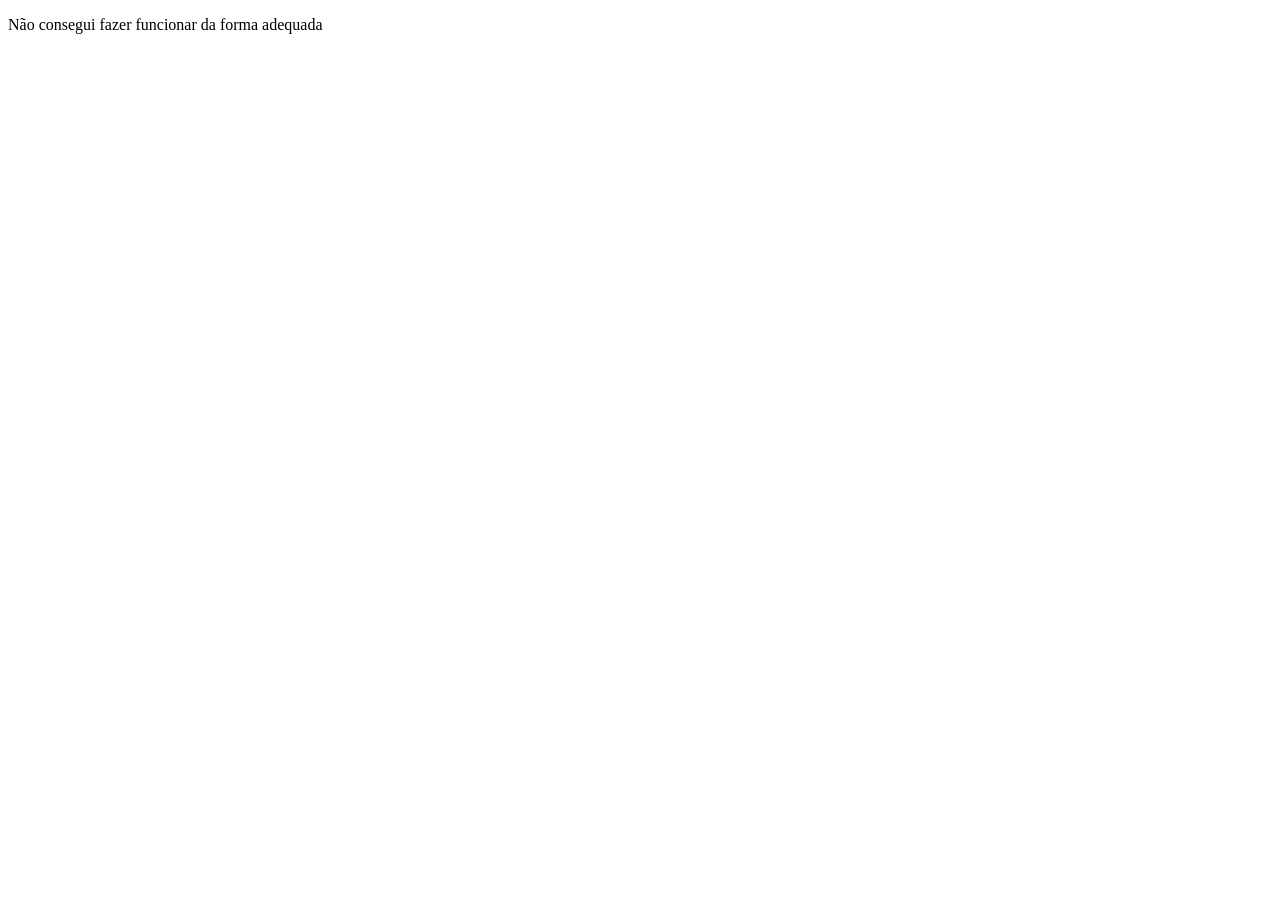
==== outros-componentes.html @ 984d6907 "first commit" ====
<!DOCTYPE html>
<html lang="en">
<head>
    <meta charset="UTF-8">
    <meta name="viewport" content="width=device-width, initial-scale=1.0">
    <title>Outros Componentes</title>
</head>
<body>
    <!-- Scrollspy -->
     <p>
        Não consegui fazer funcionar da forma adequada
     </p>
</body>
</html>
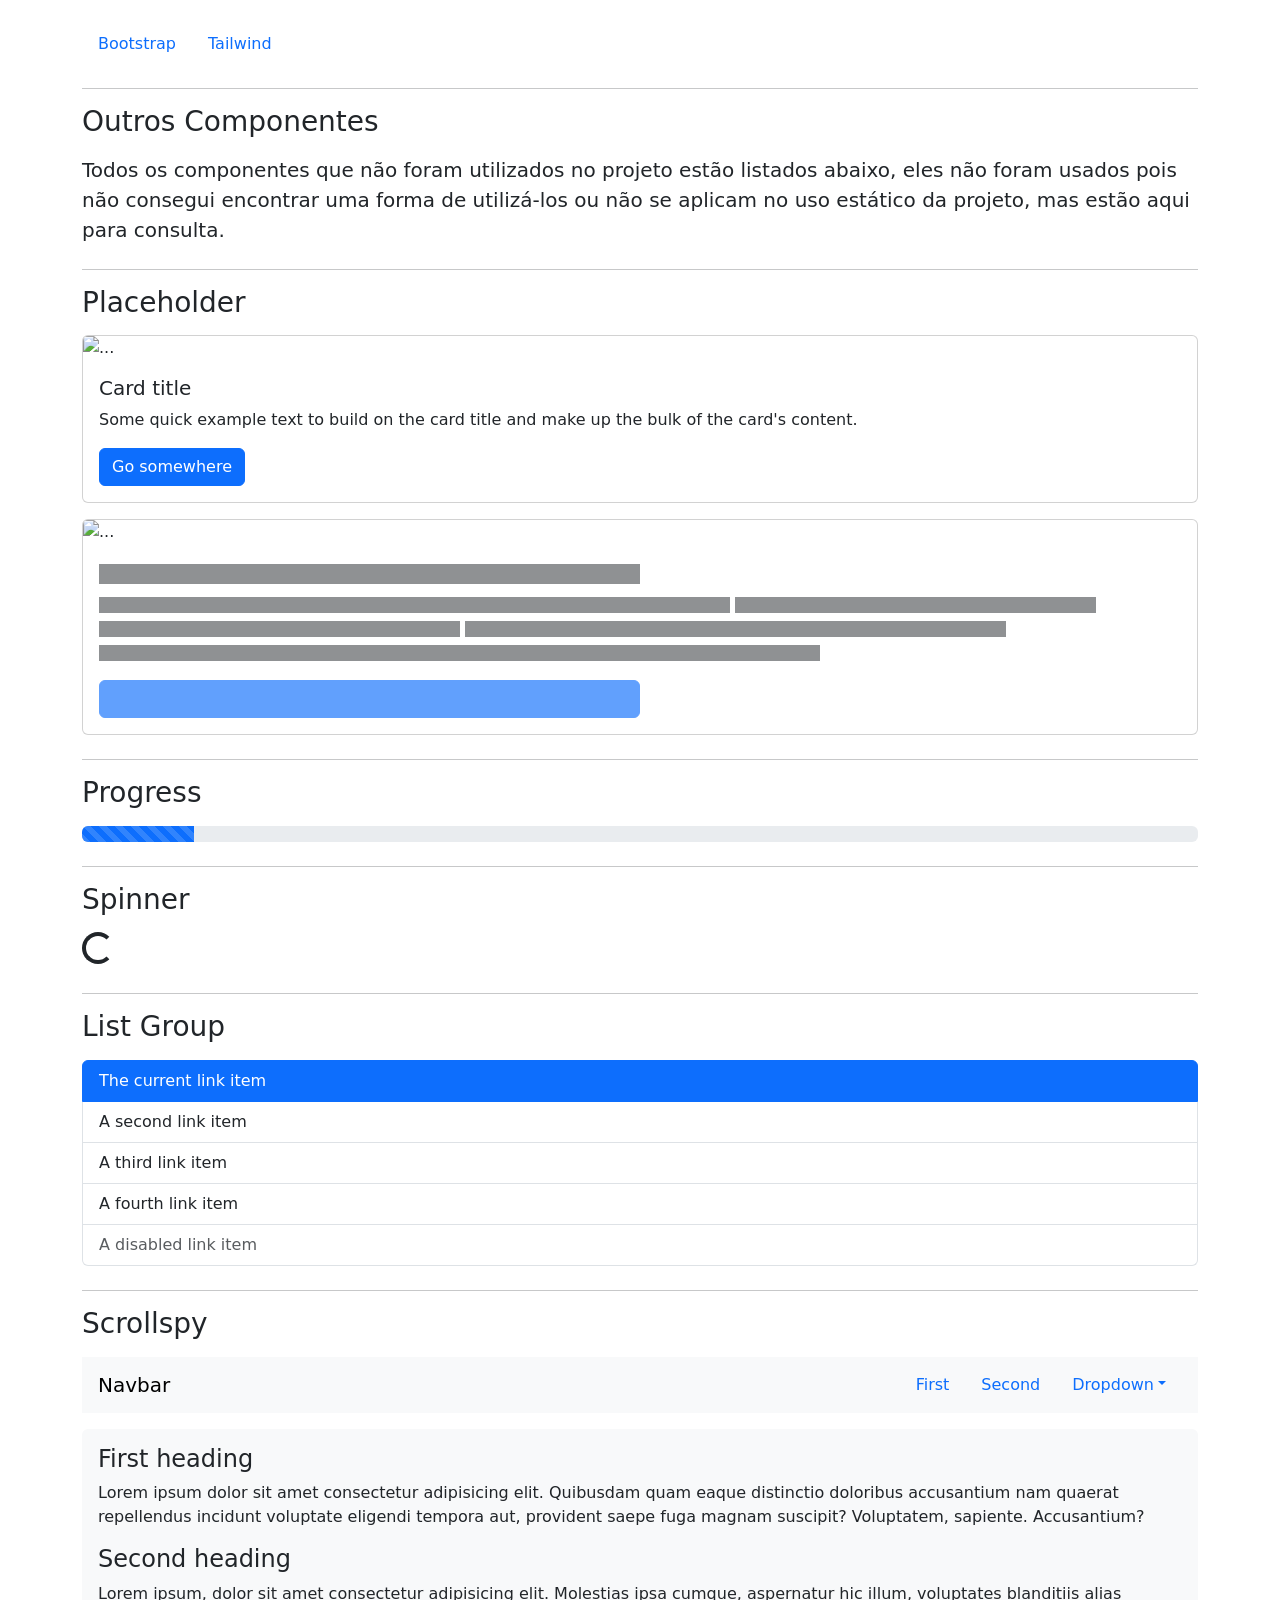
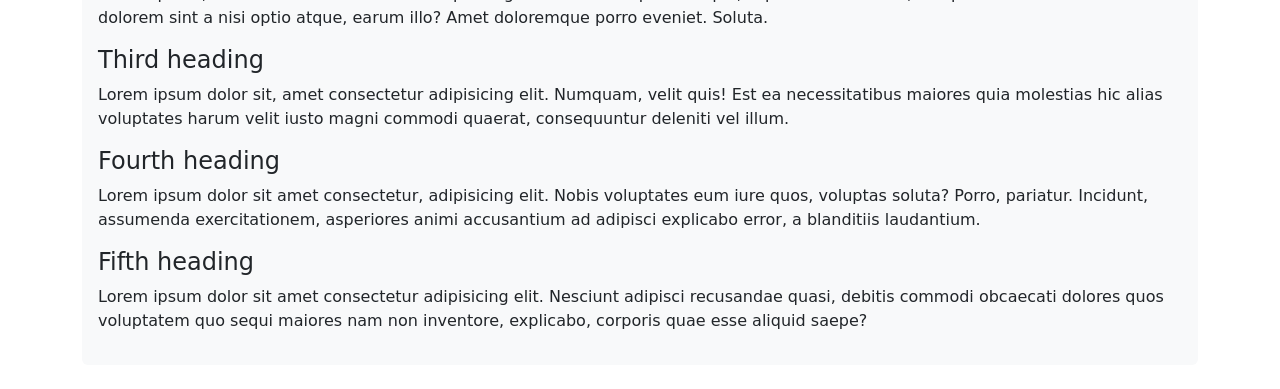
==== commit a82853a0: "final version" ====
--- a/outros-componentes.html
+++ b/outros-componentes.html
@@ -1,14 +1,203 @@
 <!DOCTYPE html>
 <html lang="en">
-<head>
-    <meta charset="UTF-8">
-    <meta name="viewport" content="width=device-width, initial-scale=1.0">
-    <title>Outros Componentes</title>
-</head>
-<body>
-    <!-- Scrollspy -->
-     <p>
-        Não consegui fazer funcionar da forma adequada
-     </p>
-</body>
-</html>+  <head>
+    <meta charset="UTF-8" />
+    <meta name="viewport" content="width=device-width, initial-scale=1.0" />
+    <title>Componentes Bootstrap</title>
+    <link
+      href="https://cdn.jsdelivr.net/npm/bootstrap@5.3.5/dist/css/bootstrap.min.css"
+      rel="stylesheet"
+      integrity="sha384-SgOJa3DmI69IUzQ2PVdRZhwQ+dy64/BUtbMJw1MZ8t5HZApcHrRKUc4W0kG879m7"
+      crossorigin="anonymous"
+    />
+    <link rel="stylesheet" href="css/style.css">
+  </head>
+  <body>
+    <!-- navegação entre páginas -->
+    <section class="container my-4">
+      <div class="row">
+        <div class="col-12">
+          <ul class="nav me-auto mb-2 mb-lg-0">
+            <li class="nav-item">
+              <a class="nav-link active" aria-current="page" href="/index.html">Bootstrap</a>
+            </li>
+            <li class="nav-item">
+              <a class="nav-link active" aria-current="page" href="/tailwind.html">Tailwind</a>
+            </li>
+          </ul>
+        </div>
+      </div>
+    </section>
+    
+    <!-- explicação -->
+     <section class="container my-4">
+      <div class="my-3">
+        <hr />
+        <h3>Outros Componentes</h3>
+      </div>
+      <p class="lead">
+        Todos os componentes que não foram utilizados no projeto estão listados abaixo, eles não foram usados
+        pois não consegui encontrar uma forma de utilizá-los ou não se aplicam no uso estático
+        da projeto, mas estão aqui para consulta.
+      </p>
+     </section>
+
+    <!-- placeholder -->
+    <section class="container my-4">
+      <div class="my-3">
+        <hr />
+        <h3>Placeholder</h3>
+      </div>
+      <div class="block">
+        <div class="card mb-3">
+          <img
+            src="https://placehold.co/150x25"
+            class="card-img-top"
+            alt="..."
+          />
+
+          <div class="card-body">
+            <h5 class="card-title">Card title</h5>
+            <p class="card-text">
+              Some quick example text to build on the card title and make up the
+              bulk of the card's content.
+            </p>
+            <a href="#" class="btn btn-primary">Go somewhere</a>
+          </div>
+        </div>
+
+        <div class="card" aria-hidden="true">
+          <img
+            src="https://placehold.co/150x25"
+            class="card-img-top"
+            alt="..."
+          />
+          <div class="card-body">
+            <h5 class="card-title placeholder-glow">
+              <span class="placeholder col-6"></span>
+            </h5>
+            <p class="card-text placeholder-glow">
+              <span class="placeholder col-7"></span>
+              <span class="placeholder col-4"></span>
+              <span class="placeholder col-4"></span>
+              <span class="placeholder col-6"></span>
+              <span class="placeholder col-8"></span>
+            </p>
+            <a
+              class="btn btn-primary disabled placeholder col-6"
+              aria-disabled="true"
+            ></a>
+          </div>
+        </div>
+      </div>
+    </section>
+
+    <!-- progress -->
+    <section class="container my-4">
+      <div class="my-3">
+        <hr />
+        <h3>Progress</h3>
+      </div>
+      <div class="">
+        <div
+          class="progress"
+          role="progressbar"
+          aria-label="Default striped example"
+          aria-valuenow="10"
+          aria-valuemin="0"
+          aria-valuemax="100"
+        >
+          <div
+            class="progress-bar progress-bar-striped"
+            style="width: 10%"
+          ></div>
+        </div>
+      </div>
+    </section>
+
+    <!-- spinner -->
+    <section class="container my-4">
+      <div class="my-3">
+        <hr />
+        <h3>Spinner</h3>
+      </div>
+      <div class="spinner-border" role="status">
+        <span class="visually-hidden">Loading...</span>
+      </div>
+    </section>
+
+    <!-- list group -->
+    <section class="container my-4">
+        <div class="my-3">
+          <hr />
+          <h3>List Group</h3>
+        </div>
+        <div class="list-group">
+            <a href="#" class="list-group-item list-group-item-action active" aria-current="true">
+              The current link item
+            </a>
+            <a href="#" class="list-group-item list-group-item-action">A second link item</a>
+            <a href="#" class="list-group-item list-group-item-action">A third link item</a>
+            <a href="#" class="list-group-item list-group-item-action">A fourth link item</a>
+            <a class="list-group-item list-group-item-action disabled" aria-disabled="true">A disabled link item</a>
+          </div>
+    </section>
+
+    <!-- scrollspy -->
+    <section class="container my-4">
+      <div class="my-3">
+        <hr />
+        <h3>Scrollspy</h3>
+      </div>
+      <nav id="navbar-example2" class="navbar bg-body-tertiary px-3 mb-3">
+        <a class="navbar-brand" href="#">Navbar</a>
+        <ul class="nav nav-pills">
+          <li class="nav-item">
+            <a class="nav-link" href="#scrollspyHeading1">First</a>
+          </li>
+          <li class="nav-item">
+            <a class="nav-link" href="#scrollspyHeading2">Second</a>
+          </li>
+          <li class="nav-item dropdown">
+            <a class="nav-link dropdown-toggle" data-bs-toggle="dropdown" href="#" role="button" aria-expanded="false">Dropdown</a>
+            <ul class="dropdown-menu">
+              <li><a class="dropdown-item" href="#scrollspyHeading3">Third</a></li>
+              <li><a class="dropdown-item" href="#scrollspyHeading4">Fourth</a></li>
+              <li><hr class="dropdown-divider"></li>
+              <li><a class="dropdown-item" href="#scrollspyHeading5">Fifth</a></li>
+            </ul>
+          </li>
+        </ul>
+      </nav>
+      <div data-bs-spy="scroll" data-bs-target="#navbar-example2" data-bs-root-margin="0px 0px -40%" data-bs-smooth-scroll="true" class="scrollspy-example bg-body-tertiary p-3 rounded-2" tabindex="0">
+        <h4 id="scrollspyHeading1">First heading</h4>
+        <p>
+          Lorem ipsum dolor sit amet consectetur adipisicing elit. Quibusdam quam eaque distinctio doloribus accusantium nam quaerat repellendus incidunt voluptate eligendi tempora aut, provident saepe fuga magnam suscipit? Voluptatem, sapiente. Accusantium?
+        </p>
+        <h4 id="scrollspyHeading2">Second heading</h4>
+        <p>
+          Lorem ipsum, dolor sit amet consectetur adipisicing elit. Molestias ipsa cumque, aspernatur hic illum, voluptates blanditiis alias dolorem sint a nisi optio atque, earum illo? Amet doloremque porro eveniet. Soluta.
+        </p>
+        <h4 id="scrollspyHeading3">Third heading</h4>
+        <p>
+          Lorem ipsum dolor sit, amet consectetur adipisicing elit. Numquam, velit quis! Est ea necessitatibus maiores quia molestias hic alias voluptates harum velit iusto magni commodi quaerat, consequuntur deleniti vel illum.
+        </p>
+        <h4 id="scrollspyHeading4">Fourth heading</h4>
+        <p>
+          Lorem ipsum dolor sit amet consectetur, adipisicing elit. Nobis voluptates eum iure quos, voluptas soluta? Porro, pariatur. Incidunt, assumenda exercitationem, asperiores animi accusantium ad adipisci explicabo error, a blanditiis laudantium.
+        </p>
+        <h4 id="scrollspyHeading5">Fifth heading</h4>
+        <p>
+          Lorem ipsum dolor sit amet consectetur adipisicing elit. Nesciunt adipisci recusandae quasi, debitis commodi obcaecati dolores quos voluptatem quo sequi maiores nam non inventore, explicabo, corporis quae esse aliquid saepe?
+        </p>
+      </div>
+     </section>
+
+    <script
+      src="https://cdn.jsdelivr.net/npm/bootstrap@5.3.5/dist/js/bootstrap.bundle.min.js"
+      integrity="sha384-k6d4wzSIapyDyv1kpU366/PK5hCdSbCRGRCMv+eplOQJWyd1fbcAu9OCUj5zNLiq"
+      crossorigin="anonymous"
+    ></script>
+    
+  </body>
+</html>
--- a/css/style.css
+++ b/css/style.css
@@ -0,0 +1,21 @@
+
+.carousel-cover {
+    max-height: 80vh;
+    object-fit: cover;
+  }
+
+.position-bottom {
+    object-position: bottom;
+}
+.position-center {
+    object-position: center;
+}
+.position-top {
+    object-position: top;
+}
+
+.card-cover {
+    max-height: 250px;
+    height: 250px;
+    object-fit: cover;
+}
